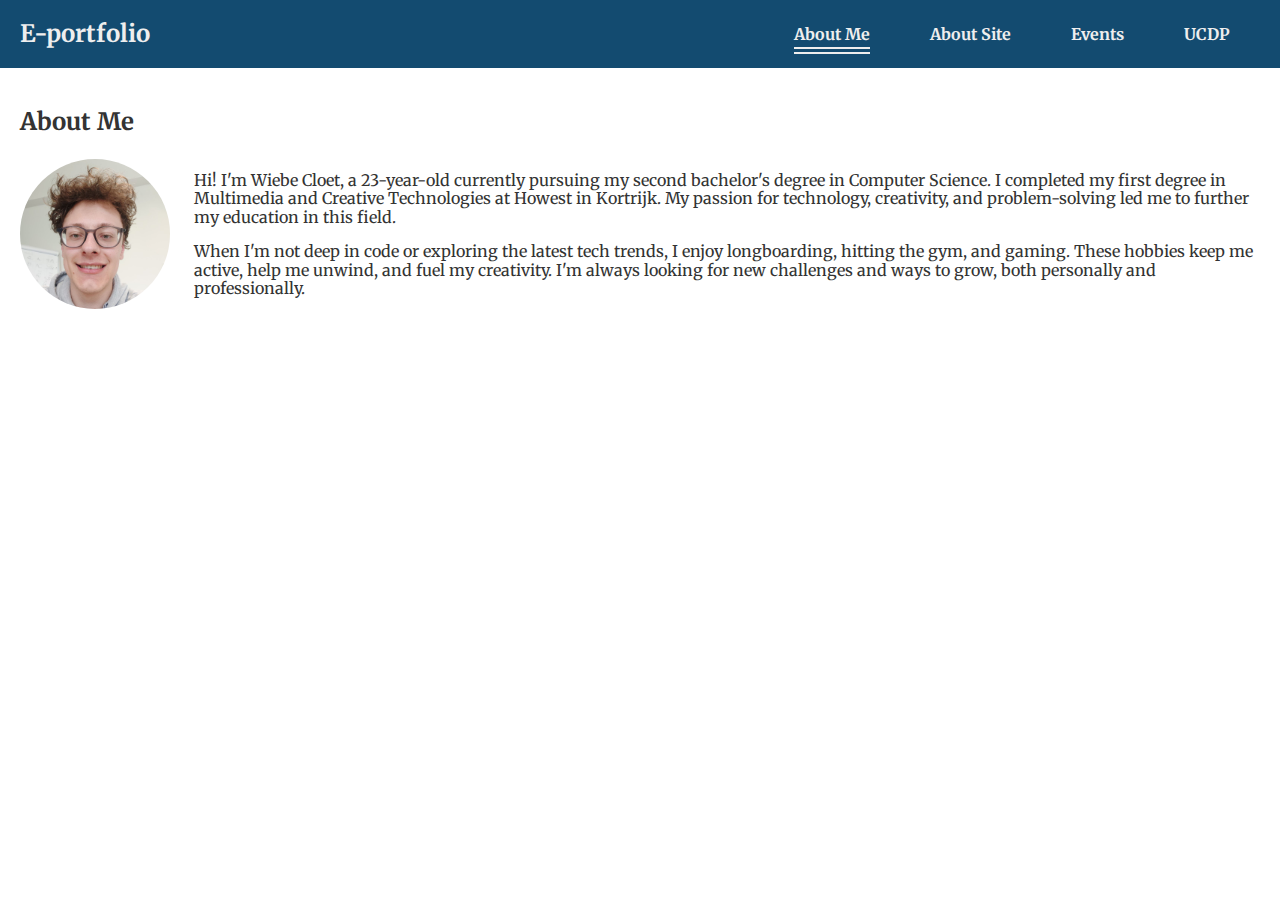
==== about-me.html @ 2df5275c "made about me page" ====
<!DOCTYPE html>
<html lang="en">
<head>
    <meta charset="UTF-8">
    <meta name="viewport" content="width=device-width, initial-scale=1.0">
    <title>E-portfolio</title>
    <link rel="stylesheet" href="css/normalize.css" />
    <link rel="stylesheet" href="css/screen.css" />
    <link rel="preconnect" href="https://fonts.googleapis.com">
    <link rel="preconnect" href="https://fonts.gstatic.com" crossorigin>
    <link href="https://fonts.googleapis.com/css2?family=Bebas+Neue&display=swap" rel="stylesheet">
    <link rel="preconnect" href="https://fonts.googleapis.com">
    <link rel="preconnect" href="https://fonts.gstatic.com" crossorigin>
    <link href="https://fonts.googleapis.com/css2?family=Bebas+Neue&family=Merriweather:ital,wght@0,300;0,400;0,700;0,900;1,300;1,400;1,700;1,900&display=swap" rel="stylesheet">
</head>
<body>
    <header>
        <div class="header-container">
            <h1 class="site-title">E-portfolio</h1>
            <nav>
                <ul>
                    <li><a href="about-me.html" class="active">About Me</a></li>
                    <li><a href="#about-site">About Site</a></li>
                    <li><a href="#events">Events</a></li>
                    <li><a href="#ucdp">UCDP</a></li>
                </ul>
            </nav>
        </div>
    </header>
    <main>
        <div class="o-container">
            <section id="about-me">
                <h2>About Me</h2>
                <div class="c-about">
                    <img src="imgs/pfp.jpg" alt="Wiebe Cloet" class="c-about__image" />
                    <div class="c-about__info">
                        <p>Hi! I'm Wiebe Cloet, a 23-year-old currently pursuing my second bachelor's degree in Computer Science. I completed my first degree in Multimedia and Creative Technologies at Howest in Kortrijk. My passion for technology, creativity, and problem-solving led me to further my education in this field.</p>
                        <p>When I'm not deep in code or exploring the latest tech trends, I enjoy longboarding, hitting the gym, and gaming. These hobbies keep me active, help me unwind, and fuel my creativity. I'm always looking for new challenges and ways to grow, both personally and professionally.</p>
                    </div>
                </div>
                
            </section>
        </div>
    </main>
</body>
</html>
---- css/screen.css ----
/*------------------------------------*\
#Variables
\*------------------------------------*/
:root {
    --main-bg-color: #134B70;
    --main-text-color: #333;
    --accent-color: #508C9B;
    --light-color: #EEEEEE;
    --merriweather-regular: "Merriweather", serif;
}

/*------------------------------------*\
#FONTS
\*------------------------------------*/
.merriweather-regular-italic {
    font-family: "Merriweather", serif;
    font-weight: 400;
    font-style: italic;
}

.merriweather-bold-italic {
    font-family: "Merriweather", serif;
    font-weight: 700;
    font-style: italic;
}

.merriweather-black-italic {
    font-family: "Merriweather", serif;
    font-weight: 900;
    font-style: italic;
}

/*------------------------------------*\
#GENERIC
\*------------------------------------*/
body {
    font-family: var(--merriweather-regular);
    color: var(--main-text-color);
    margin: 0;
    padding: 0;
    font-size: 16px; /* Set regular text to 16px */
}

header {
    background-color: var(--main-bg-color);
    padding: 20px 0;
}

.header-container {
    display: flex;
    justify-content: space-between;
    align-items: center;
    padding: 0 20px;
}

.site-title {
    color: var(--light-color);
    font-size: 24px;
    margin: 0;
}

nav ul {
    list-style-type: none;
    margin: 0;
    padding: 0;
    display: flex;
}

nav ul li {
    margin: 0 30px;
}

nav ul li a {
    color: var(--light-color);
    text-decoration: none;
    font-size: 16px;
    font-weight: bold;
    position: relative;
}

nav ul li a:hover,
nav ul li a.active {
    text-decoration: none;
}

nav ul li a.active::after,
nav ul li a:hover::after {
    content: '';
    position: absolute;
    left: 0;
    right: 0;
    bottom: -5px;
    height: 2px;
    background-color: var(--light-color);
}

nav ul li a.active::before,
nav ul li a:hover::before {
    content: '';
    position: absolute;
    left: 0;
    right: 0;
    bottom: -10px;
    height: 2px;
    background-color: var(--light-color);
}

main {
    padding: 20px;
}

h1, h2, h3, h4, h5, h6 {
    font-family: var(--bebas-neue-regular);
    color: var(--main-text-color);
}

/*------------------------------------*\
#OBJECTS
\*------------------------------------*/
.o-container {
    margin-left: auto;
    margin-right: auto;
    max-width: 78em; /* 78 * 16px = 11248 */
    width: 100%;
}

/*------------------------------------*\
#COMPONENTS
\*------------------------------------*/
.c-about{
    display: flex;
    justify-content: space-between;
    align-items: center;
    gap: 24px;
}
.c-about__image {
    border-radius: 50%;
    width: 150px;
    height: 150px;
    object-fit: cover;
}

/*------------------------------------*\
#UTILITIES
\*------------------------------------*/
/*------------------------------------*\
#MEDIA
\*------------------------------------*/
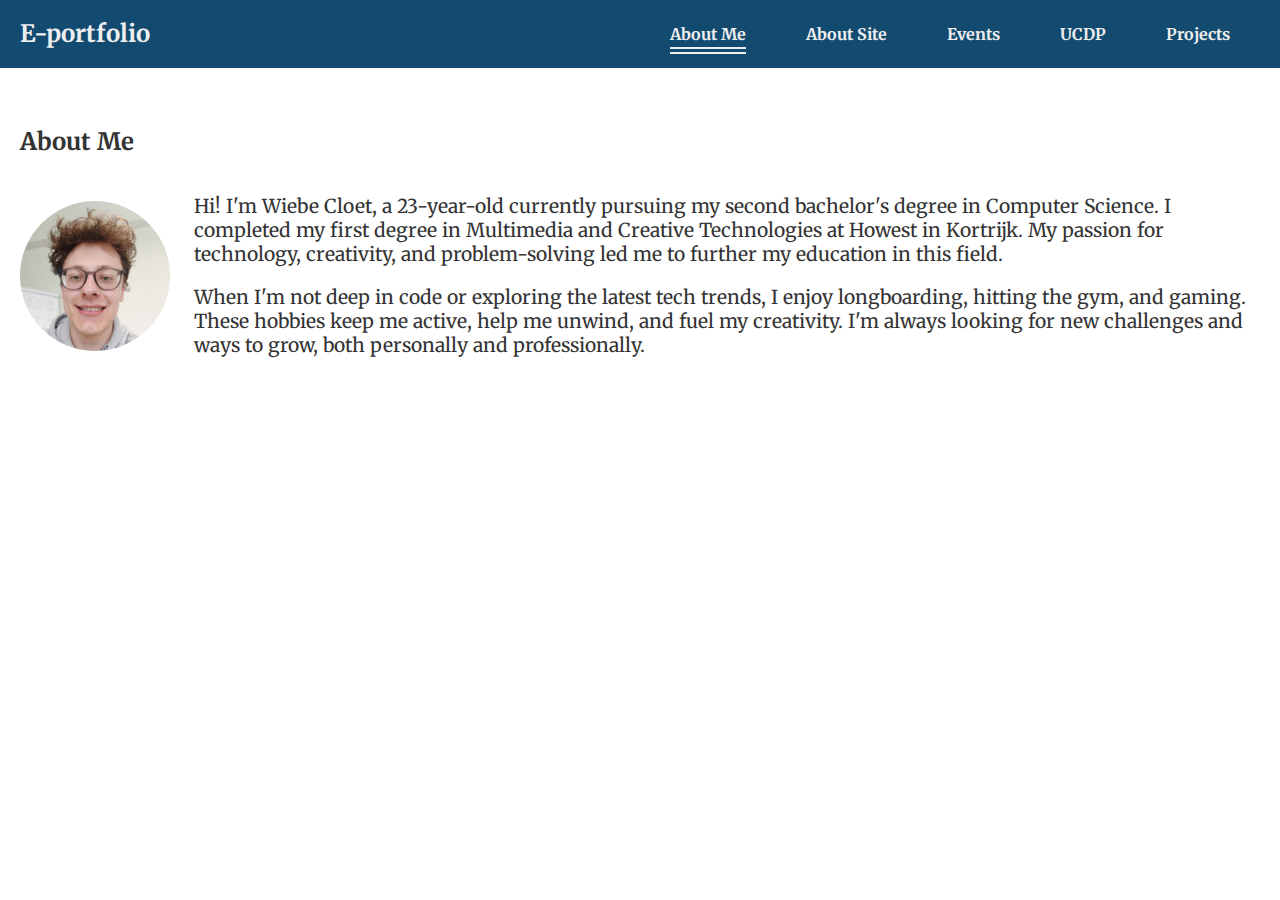
==== commit 741d85bf: "Added events Page" ====
--- a/about-me.html
+++ b/about-me.html
@@ -20,9 +20,10 @@
             <nav>
                 <ul>
                     <li><a href="about-me.html" class="active">About Me</a></li>
-                    <li><a href="#about-site">About Site</a></li>
-                    <li><a href="#events">Events</a></li>
-                    <li><a href="#ucdp">UCDP</a></li>
+                    <li><a href="about-site.html">About Site</a></li>
+                    <li><a href="events.html">Events</a></li>
+                    <li><a href="ucdp.html">UCDP</a></li>
+                    <li><a href="projects.html">Projects</a></li>
                 </ul>
             </nav>
         </div>
@@ -33,7 +34,7 @@
                 <h2>About Me</h2>
                 <div class="c-about">
                     <img src="imgs/pfp.jpg" alt="Wiebe Cloet" class="c-about__image" />
-                    <div class="c-about__info">
+                    <div class="c-card__text">
                         <p>Hi! I'm Wiebe Cloet, a 23-year-old currently pursuing my second bachelor's degree in Computer Science. I completed my first degree in Multimedia and Creative Technologies at Howest in Kortrijk. My passion for technology, creativity, and problem-solving led me to further my education in this field.</p>
                         <p>When I'm not deep in code or exploring the latest tech trends, I enjoy longboarding, hitting the gym, and gaming. These hobbies keep me active, help me unwind, and fuel my creativity. I'm always looking for new challenges and ways to grow, both personally and professionally.</p>
                     </div>
--- a/css/screen.css
+++ b/css/screen.css
@@ -112,6 +112,7 @@
 h1, h2, h3, h4, h5, h6 {
     font-family: var(--bebas-neue-regular);
     color: var(--main-text-color);
+    margin-top: 40px;
 }
 
 /*------------------------------------*\
@@ -127,17 +128,51 @@
 /*------------------------------------*\
 #COMPONENTS
 \*------------------------------------*/
-.c-about{
+.c-about {
     display: flex;
     justify-content: space-between;
     align-items: center;
     gap: 24px;
 }
+
 .c-about__image {
     border-radius: 50%;
     width: 150px;
     height: 150px;
     object-fit: cover;
+}
+
+.c-card {
+    display: flex;
+    justify-content: space-between;
+    align-items: stretch; /* Ensure both elements stretch to the same height */
+    gap: 32px;
+    margin-top: 32px;
+    margin-bottom: 64px;
+}
+
+.c-card__video {
+    flex: 1;
+    height: 100%;
+}
+
+.c-card__video iframe {
+    width: 100%;
+    height: 100%;
+    object-fit: cover; /* Maintain aspect ratio */
+    flex-grow: 1;
+}
+.c-card__image{
+    flex: 1;
+    width: 150px;
+    height: 100%;
+    object-fit: cover;
+}
+
+.c-card__text {
+    flex: 1;
+    font-size: larger;
+    line-height: 24px;
 }
 
 /*------------------------------------*\
